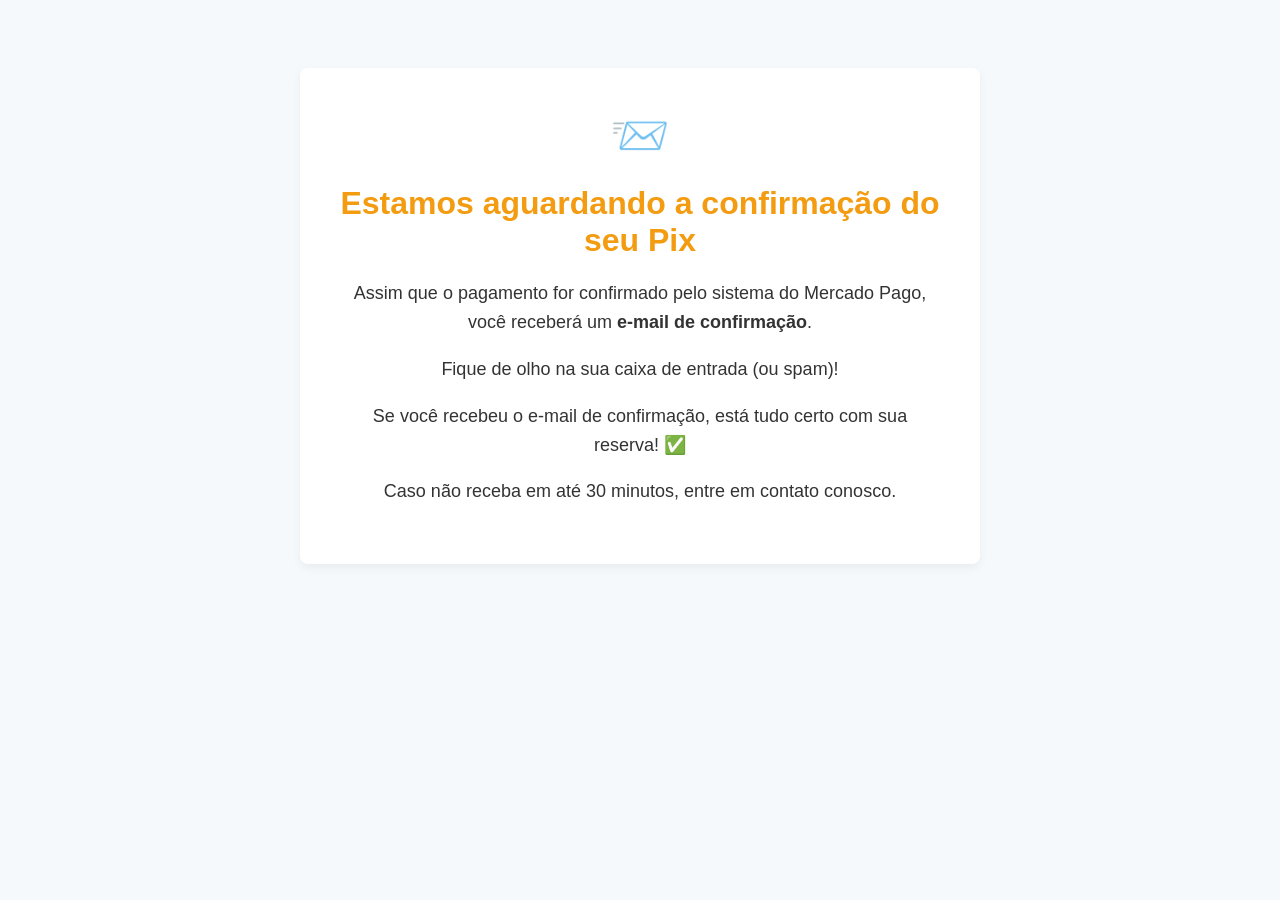
==== aguardando.html @ f0e99b41 "Add files via upload" ====
<!DOCTYPE html>
<html lang="pt-BR">
<head>
  <meta charset="UTF-8">
  <meta name="viewport" content="width=device-width, initial-scale=1.0">
  <title>Estamos aguardando seu Pix</title>
  <style>
    body {
      font-family: Arial, sans-serif;
      background: #f6f9fc;
      text-align: center;
      padding: 60px 20px;
      color: #333;
    }
    .container {
      max-width: 600px;
      margin: auto;
      background: #fff;
      padding: 40px;
      border-radius: 8px;
      box-shadow: 0 4px 10px rgba(0,0,0,0.05);
    }
    h1 {
      color: #f39c12;
      margin-bottom: 20px;
    }
    p {
      font-size: 18px;
      line-height: 1.6;
    }
    .email-icon {
      font-size: 48px;
      color: #f39c12;
      margin-bottom: 20px;
    }
  </style>
</head>
<body>
  <div class="container">
    <div class="email-icon">📨</div>
    <h1>Estamos aguardando a confirmação do seu Pix</h1>
    <p>Assim que o pagamento for confirmado pelo sistema do Mercado Pago, você receberá um <strong>e-mail de confirmação</strong>.</p>
    <p>Fique de olho na sua caixa de entrada (ou spam)!</p>
    <p>Se você recebeu o e-mail de confirmação, está tudo certo com sua reserva! ✅</p>
    <p>Caso não receba em até 30 minutos, entre em contato conosco.</p>
  </div>
</body>
</html>
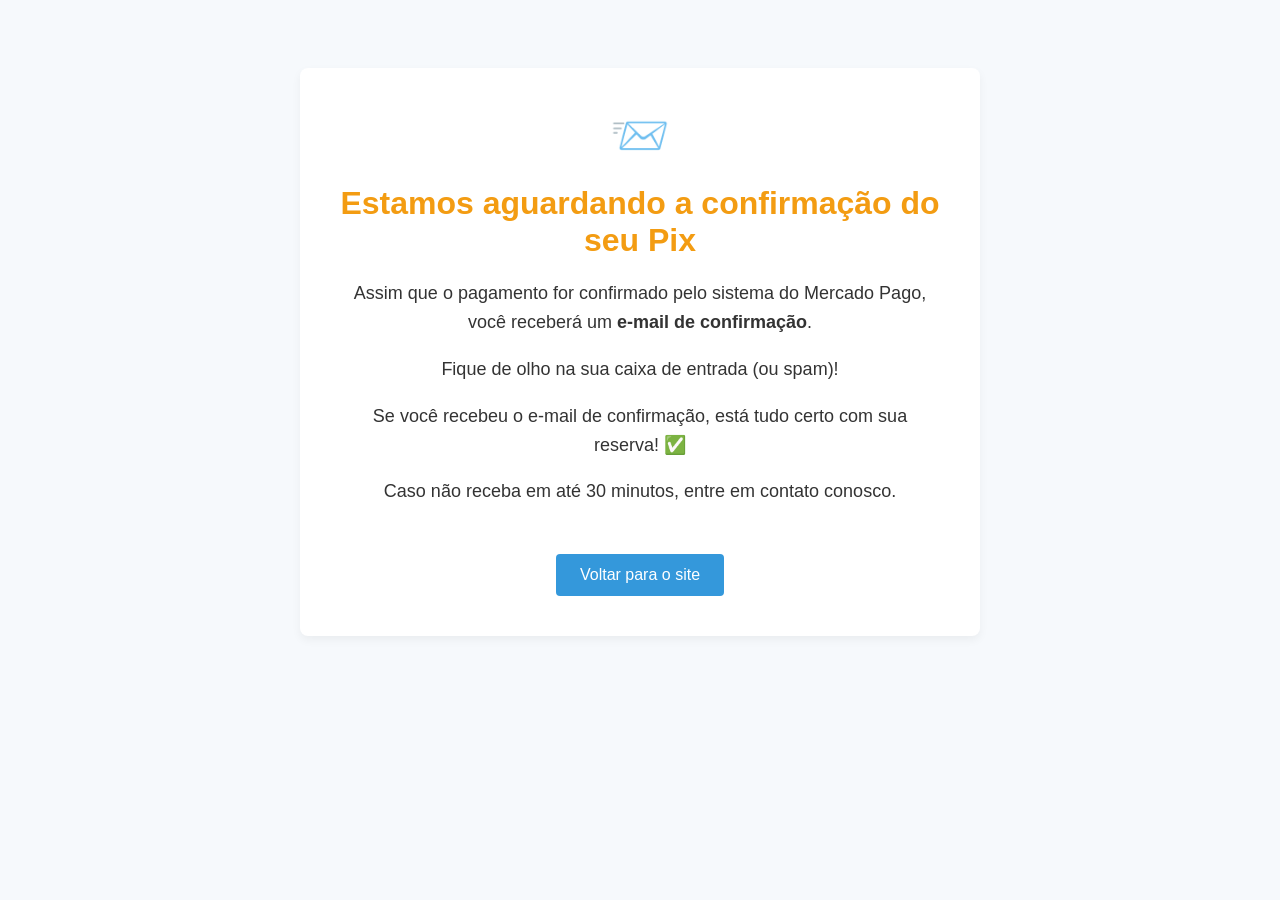
==== commit aa6610b0: "Add files via upload" ====
--- a/aguardando.html
+++ b/aguardando.html
@@ -33,6 +33,20 @@
       color: #f39c12;
       margin-bottom: 20px;
     }
+    a.button {
+      display: inline-block;
+      margin-top: 30px;
+      padding: 12px 24px;
+      font-size: 16px;
+      color: white;
+      background: #3498db;
+      border-radius: 4px;
+      text-decoration: none;
+      transition: background 0.3s ease;
+    }
+    a.button:hover {
+      background: #2980b9;
+    }
   </style>
 </head>
 <body>
@@ -43,6 +57,8 @@
     <p>Fique de olho na sua caixa de entrada (ou spam)!</p>
     <p>Se você recebeu o e-mail de confirmação, está tudo certo com sua reserva! ✅</p>
     <p>Caso não receba em até 30 minutos, entre em contato conosco.</p>
+    
+    <a class="button" href="https://www.tremdepiratuba.com.br">Voltar para o site</a>
   </div>
 </body>
 </html>
